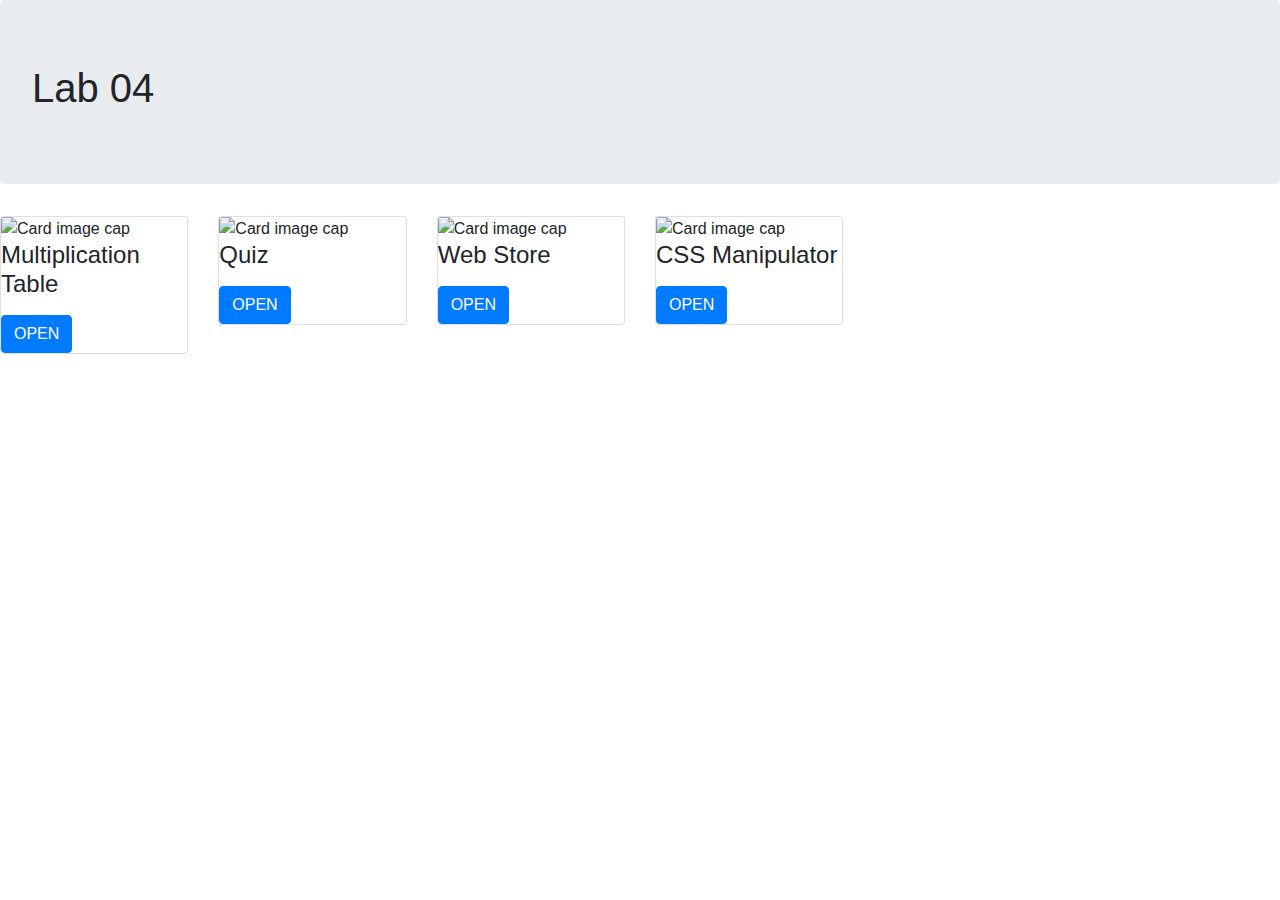
==== index.html @ a733a1d4 "Finished the html files" ====
<!doctype html>
<html lang="en">
  <head>
    <!-- Required meta tags -->
    <meta charset="utf-8">
    <meta name="viewport" content="width=device-width, initial-scale=1, shrink-to-fit=no">

    <!-- Bootstrap CSS -->
    <link rel="stylesheet" href="https://maxcdn.bootstrapcdn.com/bootstrap/4.0.0/css/bootstrap.min.css" integrity="sha384-Gn5384xqQ1aoWXA+058RXPxPg6fy4IWvTNh0E263XmFcJlSAwiGgFAW/dAiS6JXm" crossorigin="anonymous">
    <link rel="stylesheet" href="styles.css">
    <title>Lab 04</title>
  </head>
  <body>
    <div class="jumbotron">
      <h1>Lab 04</h1>
    </div>
        <div class="row">
            <div class="col-sm-2">           
                <div class="card">
                    <img class="card-img-top" src="img/php.jpeg" alt="Card image cap">          
                    <div class="card-block">
                        <h4 class="card-title">Multiplication Table</h4>
                        <p class="card-text"></p>
                        <a href="multiplicationTable/multTable.html" class="btn btn-primary">OPEN</a>
                    </div>
                </div>
            </div>
            <div class="col-sm-2">
                <div class="card">
                    <img class="card-img-top" src="img/php.jpeg" alt="Card image cap">          
                    <div class="card-block">
                        <h4 class="card-title">Quiz</h4>
                        <p class="card-text"></p>
                        <a href="Quiz/Quiz.html" class="btn btn-primary">OPEN</a>
                    </div>
                </div>
            </div>
            <div class="col-sm-2">
                <div class="card">
                    <img class="card-img-top" src="img/php.jpeg" alt="Card image cap">          
                    <div class="card-block">
                        <h4 class="card-title">Web Store</h4>
                        <p class="card-text"></p>
                        <a href="" class="btn btn-primary">OPEN</a>
                    </div>
                </div>
            </div>
            <div class="col-sm-2">
                <div class="card">
                    <img class="card-img-top" src="img/php.jpeg" alt="Card image cap">          
                    <div class="card-block">
                        <h4 class="card-title">CSS Manipulator</h4>
                        <p class="card-text"></p>
                        <a href="SlideShow/slideShow.html" class="btn btn-primary">OPEN</a>
                    </div>
                </div>
            </div>
      </div>
    <!-- Optional JavaScript -->
    <!-- jQuery first, then Popper.js, then Bootstrap JS -->
    <script src="https://code.jquery.com/jquery-3.2.1.slim.min.js" integrity="sha384-KJ3o2DKtIkvYIK3UENzmM7KCkRr/rE9/Qpg6aAZGJwFDMVNA/GpGFF93hXpG5KkN" crossorigin="anonymous"></script>
    <script src="https://cdnjs.cloudflare.com/ajax/libs/popper.js/1.12.9/umd/popper.min.js" integrity="sha384-ApNbgh9B+Y1QKtv3Rn7W3mgPxhU9K/ScQsAP7hUibX39j7fakFPskvXusvfa0b4Q" crossorigin="anonymous"></script>
    <script src="https://maxcdn.bootstrapcdn.com/bootstrap/4.0.0/js/bootstrap.min.js" integrity="sha384-JZR6Spejh4U02d8jOt6vLEHfe/JQGiRRSQQxSfFWpi1MquVdAyjUar5+76PVCmYl" crossorigin="anonymous"></script>
  </body>
</html>
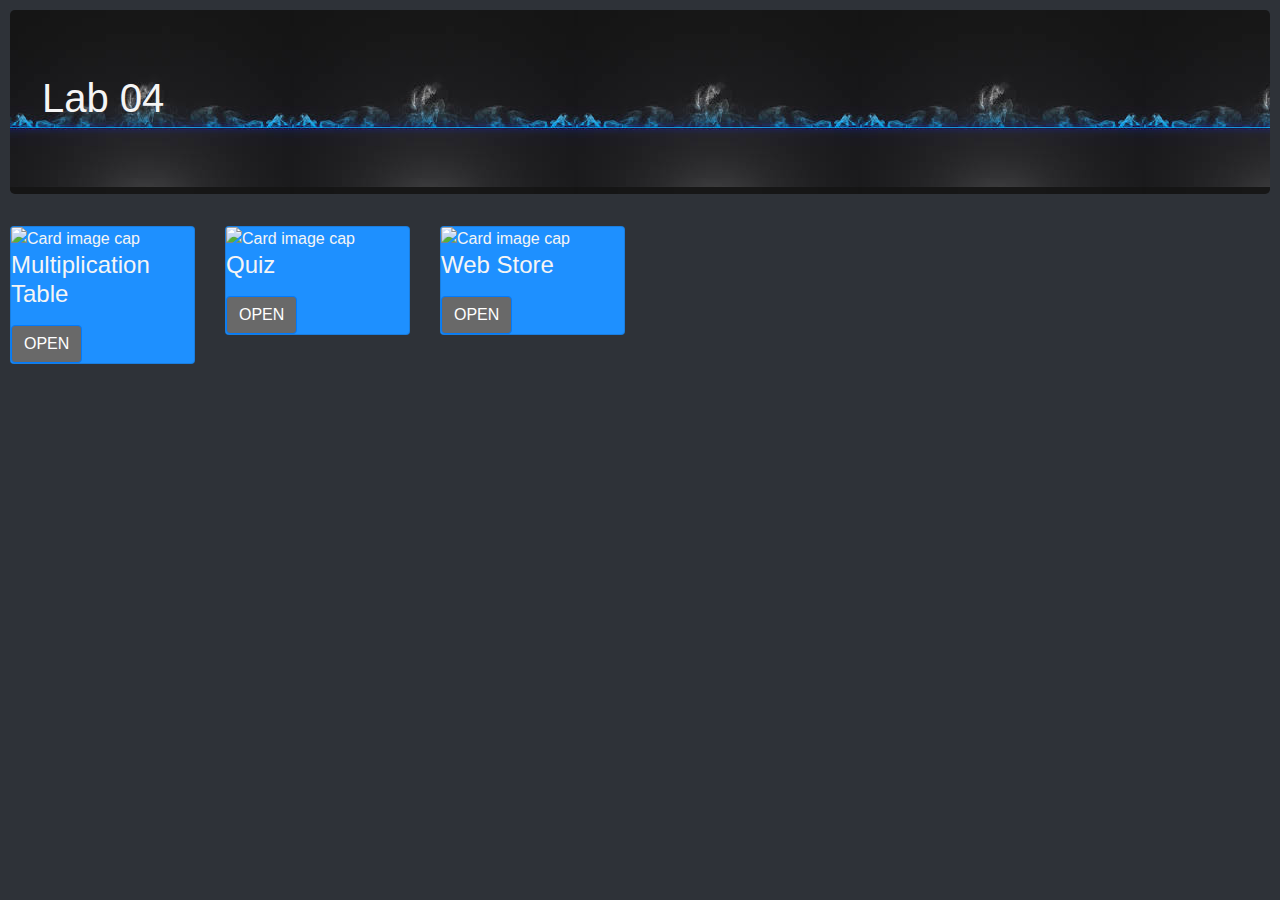
==== commit 37f659cb: "A lot of things" ====
--- a/index.html
+++ b/index.html
@@ -41,17 +41,7 @@
                     <div class="card-block">
                         <h4 class="card-title">Web Store</h4>
                         <p class="card-text"></p>
-                        <a href="" class="btn btn-primary">OPEN</a>
-                    </div>
-                </div>
-            </div>
-            <div class="col-sm-2">
-                <div class="card">
-                    <img class="card-img-top" src="img/php.jpeg" alt="Card image cap">          
-                    <div class="card-block">
-                        <h4 class="card-title">CSS Manipulator</h4>
-                        <p class="card-text"></p>
-                        <a href="SlideShow/slideShow.html" class="btn btn-primary">OPEN</a>
+                        <a href="webStore/customerFrontend.html" class="btn btn-primary">OPEN</a>
                     </div>
                 </div>
             </div>
--- a/styles.css
+++ b/styles.css
@@ -0,0 +1,18 @@
+.jumbotron {
+    background-image: url([data-uri]);
+    color: whitesmoke;
+}
+
+body {
+    background-color: rgb(46, 50, 56);
+    margin: 10px;
+}
+
+.card {
+    background-color: dodgerblue;
+    color: whitesmoke
+}
+
+.btn {
+    background-color: dimgrey;
+}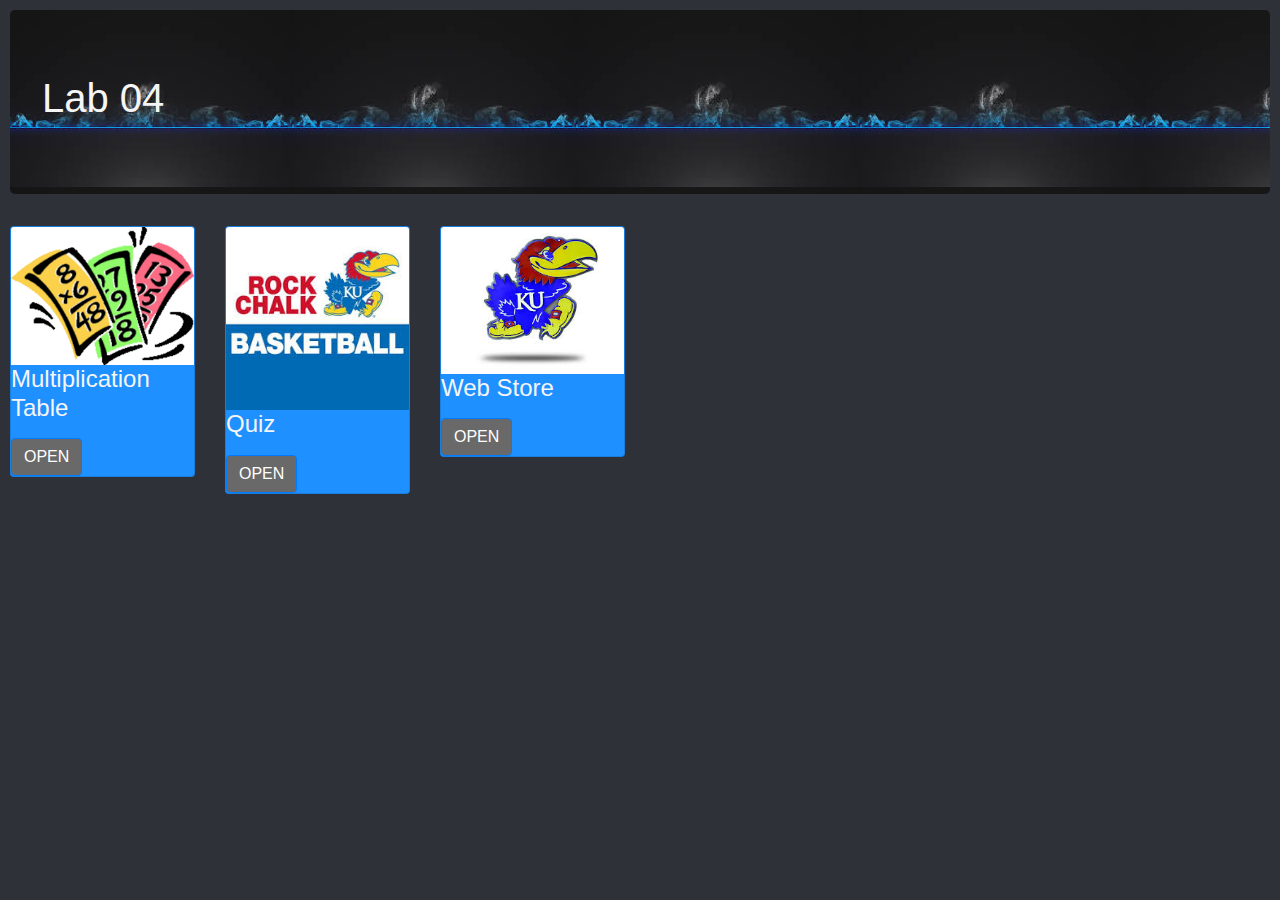
==== commit e7e3ca10: "added some pictures" ====
--- a/index.html
+++ b/index.html
@@ -17,7 +17,7 @@
         <div class="row">
             <div class="col-sm-2">           
                 <div class="card">
-                    <img class="card-img-top" src="img/php.jpeg" alt="Card image cap">          
+                    <img class="card-img-top" src="images/mult.png" alt="Card image cap">          
                     <div class="card-block">
                         <h4 class="card-title">Multiplication Table</h4>
                         <p class="card-text"></p>
@@ -27,7 +27,7 @@
             </div>
             <div class="col-sm-2">
                 <div class="card">
-                    <img class="card-img-top" src="img/php.jpeg" alt="Card image cap">          
+                    <img class="card-img-top" src="images/kubball.jpeg" alt="Card image cap">          
                     <div class="card-block">
                         <h4 class="card-title">Quiz</h4>
                         <p class="card-text"></p>
@@ -37,7 +37,7 @@
             </div>
             <div class="col-sm-2">
                 <div class="card">
-                    <img class="card-img-top" src="img/php.jpeg" alt="Card image cap">          
+                    <img class="card-img-top" src="images/jayhawk.jpeg" alt="Card image cap">          
                     <div class="card-block">
                         <h4 class="card-title">Web Store</h4>
                         <p class="card-text"></p>
